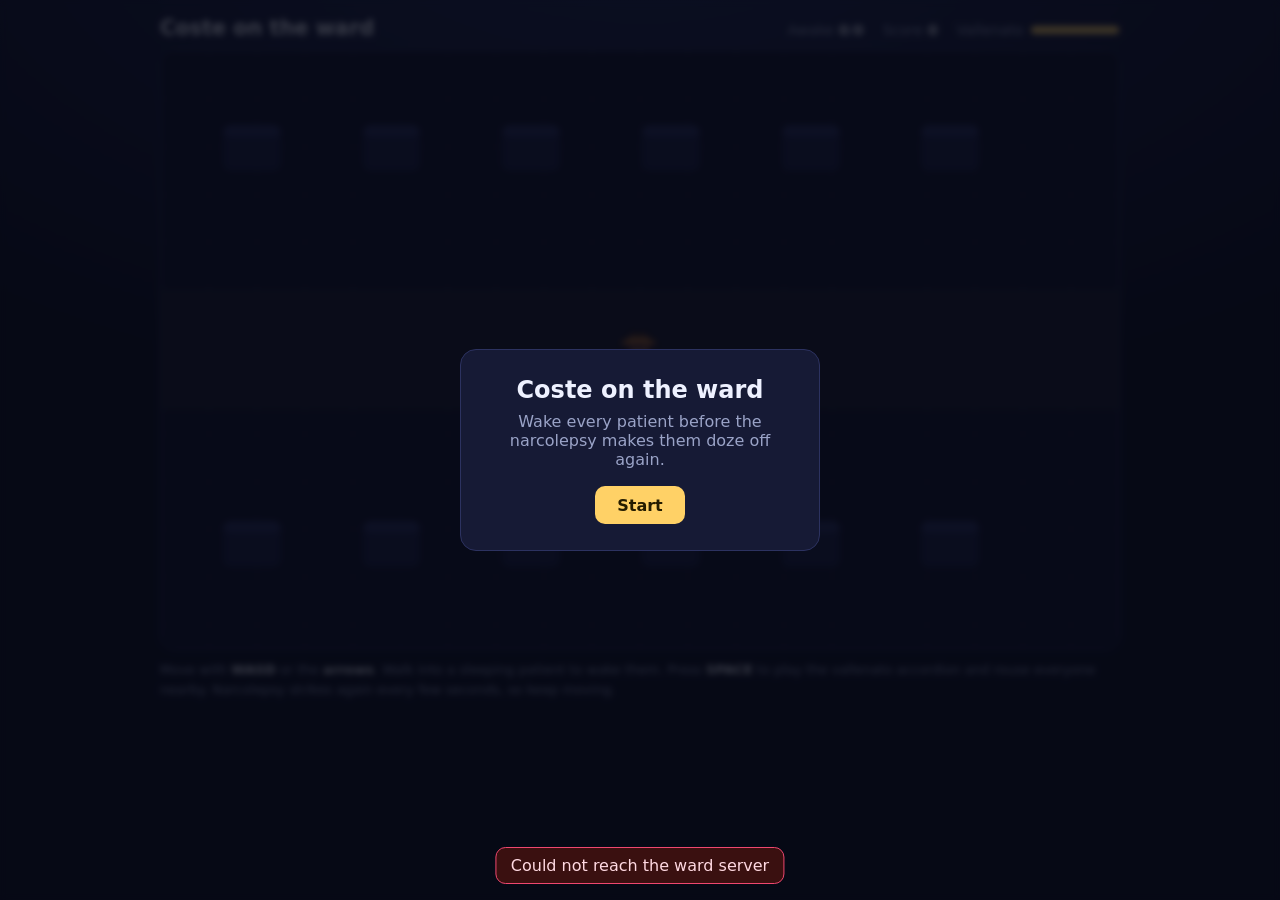
==== GUI/static/index.html @ 0ec1fb9f "Feat: canvas ward game with walk, touch-wake and vallenato powers" ====
<!DOCTYPE html>
<html lang="en">
<head>
  <meta charset="utf-8">
  <meta name="viewport" content="width=device-width, initial-scale=1">
  <title>Coste on the ward</title>
  <link rel="stylesheet" href="game.css">
</head>
<body>
  <div id="app">
    <header>
      <h1>Coste on the ward</h1>
      <div class="hud">
        <span>Awake <b id="hud-awake">0</b>/<b id="hud-total">0</b></span>
        <span>Score <b id="hud-score">0</b></span>
        <span class="power">Vallenato
          <span id="hud-power" class="bar"><i></i></span>
        </span>
      </div>
    </header>

    <canvas id="game" width="960" height="600"></canvas>

    <p class="help">
      Move with <b>WASD</b> or the <b>arrows</b>. Walk into a sleeping patient to wake them.
      Press <b>SPACE</b> to play the vallenato accordion and rouse everyone nearby.
      Narcolepsy strikes again every few seconds, so keep moving.
    </p>
  </div>

  <div id="overlay" class="overlay">
    <div class="card">
      <h2>Coste on the ward</h2>
      <p>Wake every patient before the narcolepsy makes them doze off again.</p>
      <button id="start">Start</button>
    </div>
  </div>

  <script src="game.js"></script>
</body>
</html>
---- GUI/static/game.css ----
:root {
  --bg: #0b0e1f;
  --ink: #eef1ff;
  --muted: #9aa3c7;
  --accent: #ffd166;
  --border: #2c3260;
  --severe: #ef476f;
}

* { box-sizing: border-box; }

body {
  margin: 0;
  min-height: 100vh;
  font-family: "Segoe UI", system-ui, sans-serif;
  color: var(--ink);
  background: radial-gradient(1000px 500px at 50% -10%, #232a58, var(--bg));
  display: flex;
  justify-content: center;
  padding: 1rem;
}

#app {
  width: 100%;
  max-width: 960px;
}

header {
  display: flex;
  flex-wrap: wrap;
  align-items: baseline;
  justify-content: space-between;
  gap: 0.6rem;
  margin-bottom: 0.6rem;
}

header h1 {
  margin: 0;
  font-size: 1.3rem;
}

.hud {
  display: flex;
  gap: 1.2rem;
  align-items: center;
  font-size: 0.9rem;
  color: var(--muted);
}

.hud b { color: var(--ink); }

.hud .power { display: flex; align-items: center; gap: 0.4rem; }

.bar {
  display: inline-block;
  width: 90px;
  height: 10px;
  border-radius: 6px;
  background: #12152e;
  border: 1px solid var(--border);
  overflow: hidden;
}

.bar i {
  display: block;
  height: 100%;
  width: 100%;
  background: var(--accent);
  transition: width 0.1s linear;
}

canvas {
  display: block;
  width: 100%;
  height: auto;
  border: 1px solid var(--border);
  border-radius: 14px;
  background: #10132a;
  image-rendering: pixelated;
}

.help {
  color: var(--muted);
  font-size: 0.82rem;
  line-height: 1.5;
  margin: 0.6rem 0 0;
}

.help b { color: var(--ink); }

.overlay {
  position: fixed;
  inset: 0;
  display: flex;
  align-items: center;
  justify-content: center;
  background: rgba(6, 8, 20, 0.78);
  backdrop-filter: blur(3px);
}

.overlay.hidden { display: none; }

.card {
  background: #161a35;
  border: 1px solid var(--border);
  border-radius: 16px;
  padding: 1.6rem 1.8rem;
  text-align: center;
  max-width: 360px;
}

.card h2 { margin: 0 0 0.5rem; }
.card p { color: var(--muted); margin: 0 0 1.1rem; }

.card button {
  font: inherit;
  font-weight: 700;
  cursor: pointer;
  border: none;
  border-radius: 10px;
  padding: 0.6rem 1.4rem;
  background: var(--accent);
  color: #241c00;
}

.card button:hover { filter: brightness(1.08); }

.banner {
  position: fixed;
  top: 1.4rem;
  left: 50%;
  transform: translateX(-50%);
  background: #123a2a;
  border: 1px solid #06d6a0;
  color: #d6fff0;
  padding: 0.5rem 1rem;
  border-radius: 10px;
  font-weight: 600;
  opacity: 0;
  transition: opacity 0.25s;
  pointer-events: none;
}

.banner.show { opacity: 1; }

.toast {
  position: fixed;
  bottom: 1rem;
  left: 50%;
  transform: translateX(-50%);
  background: #3a1010;
  border: 1px solid var(--severe);
  color: #ffd9e2;
  padding: 0.5rem 0.9rem;
  border-radius: 10px;
  opacity: 0;
  transition: opacity 0.25s;
  pointer-events: none;
}

.toast.show { opacity: 1; }
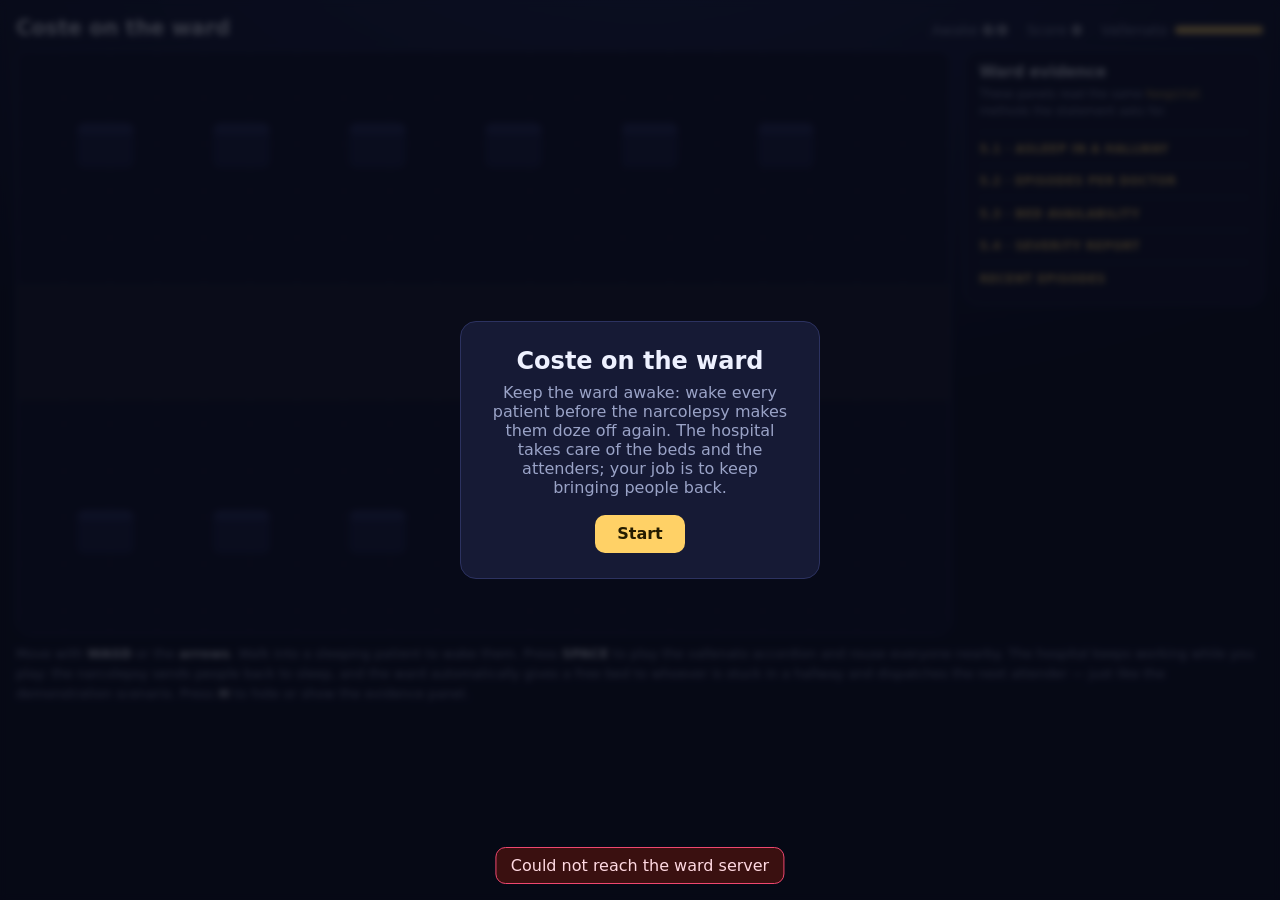
==== commit d67b0250: "Feat: in-game evidence panel for the four queries" ====
--- a/GUI/static/index.html
+++ b/GUI/static/index.html
@@ -19,19 +19,50 @@
       </div>
     </header>
 
-    <canvas id="game" width="960" height="600"></canvas>
+    <div class="stage">
+      <canvas id="game" width="960" height="600"></canvas>
+
+      <aside id="evidence">
+        <h2>Ward evidence</h2>
+        <p class="note">These panels read the same <code>hospital</code> methods the statement asks for.</p>
+
+        <section>
+          <h3>5.1 · Asleep in a hallway</h3>
+          <ul id="q-hallway"></ul>
+        </section>
+        <section>
+          <h3>5.2 · Episodes per doctor</h3>
+          <div id="q-history"></div>
+        </section>
+        <section>
+          <h3>5.3 · Bed availability</h3>
+          <div id="q-rooms"></div>
+        </section>
+        <section>
+          <h3>5.4 · Severity report</h3>
+          <ul id="q-severe"></ul>
+        </section>
+        <section>
+          <h3>Recent episodes</h3>
+          <div id="q-log"></div>
+        </section>
+      </aside>
+    </div>
 
     <p class="help">
       Move with <b>WASD</b> or the <b>arrows</b>. Walk into a sleeping patient to wake them.
       Press <b>SPACE</b> to play the vallenato accordion and rouse everyone nearby.
-      Narcolepsy strikes again every few seconds, so keep moving.
+      The hospital keeps working while you play: the narcolepsy sends people back to sleep, and the
+      ward automatically gives a free bed to whoever is stuck in a hallway and dispatches the next
+      attender — just like the demonstration scenario.
+      Press <b>H</b> to hide or show the evidence panel.
     </p>
   </div>
 
   <div id="overlay" class="overlay">
     <div class="card">
       <h2>Coste on the ward</h2>
-      <p>Wake every patient before the narcolepsy makes them doze off again.</p>
+      <p>Keep the ward awake: wake every patient before the narcolepsy makes them doze off again. The hospital takes care of the beds and the attenders; your job is to keep bringing people back.</p>
       <button id="start">Start</button>
     </div>
   </div>
--- a/GUI/static/game.css
+++ b/GUI/static/game.css
@@ -22,8 +22,70 @@
 
 #app {
   width: 100%;
-  max-width: 960px;
-}
+  max-width: 1360px;
+}
+
+.stage {
+  display: grid;
+  grid-template-columns: minmax(0, 1fr) 300px;
+  gap: 0.8rem;
+  align-items: start;
+}
+
+.stage.evidence-hidden {
+  grid-template-columns: minmax(0, 1fr);
+}
+
+.stage.evidence-hidden #evidence { display: none; }
+
+@media (max-width: 1100px) {
+  .stage { grid-template-columns: minmax(0, 1fr); }
+  #evidence { max-height: none; }
+}
+
+#evidence {
+  background: #12152e;
+  border: 1px solid var(--border);
+  border-radius: 14px;
+  padding: 0.8rem 0.9rem;
+  max-height: 600px;
+  overflow-y: auto;
+  font-size: 0.8rem;
+}
+
+#evidence h2 {
+  margin: 0 0 0.3rem;
+  font-size: 0.95rem;
+}
+
+#evidence .note {
+  margin: 0 0 0.7rem;
+  color: var(--muted);
+  font-size: 0.72rem;
+  line-height: 1.5;
+}
+
+#evidence code { color: var(--accent); }
+
+#evidence section {
+  border-top: 1px solid var(--border);
+  padding-top: 0.55rem;
+  margin-top: 0.55rem;
+}
+
+#evidence h3 {
+  margin: 0 0 0.35rem;
+  font-size: 0.72rem;
+  text-transform: uppercase;
+  letter-spacing: 0.5px;
+  color: var(--accent);
+}
+
+#evidence ul { margin: 0; padding-left: 1rem; }
+#evidence li { margin: 0.15rem 0; }
+#evidence .empty { color: var(--muted); font-style: italic; }
+#evidence .line { color: var(--muted); line-height: 1.5; margin: 0.15rem 0; }
+#evidence .line b { color: var(--ink); }
 
 header {
   display: flex;
